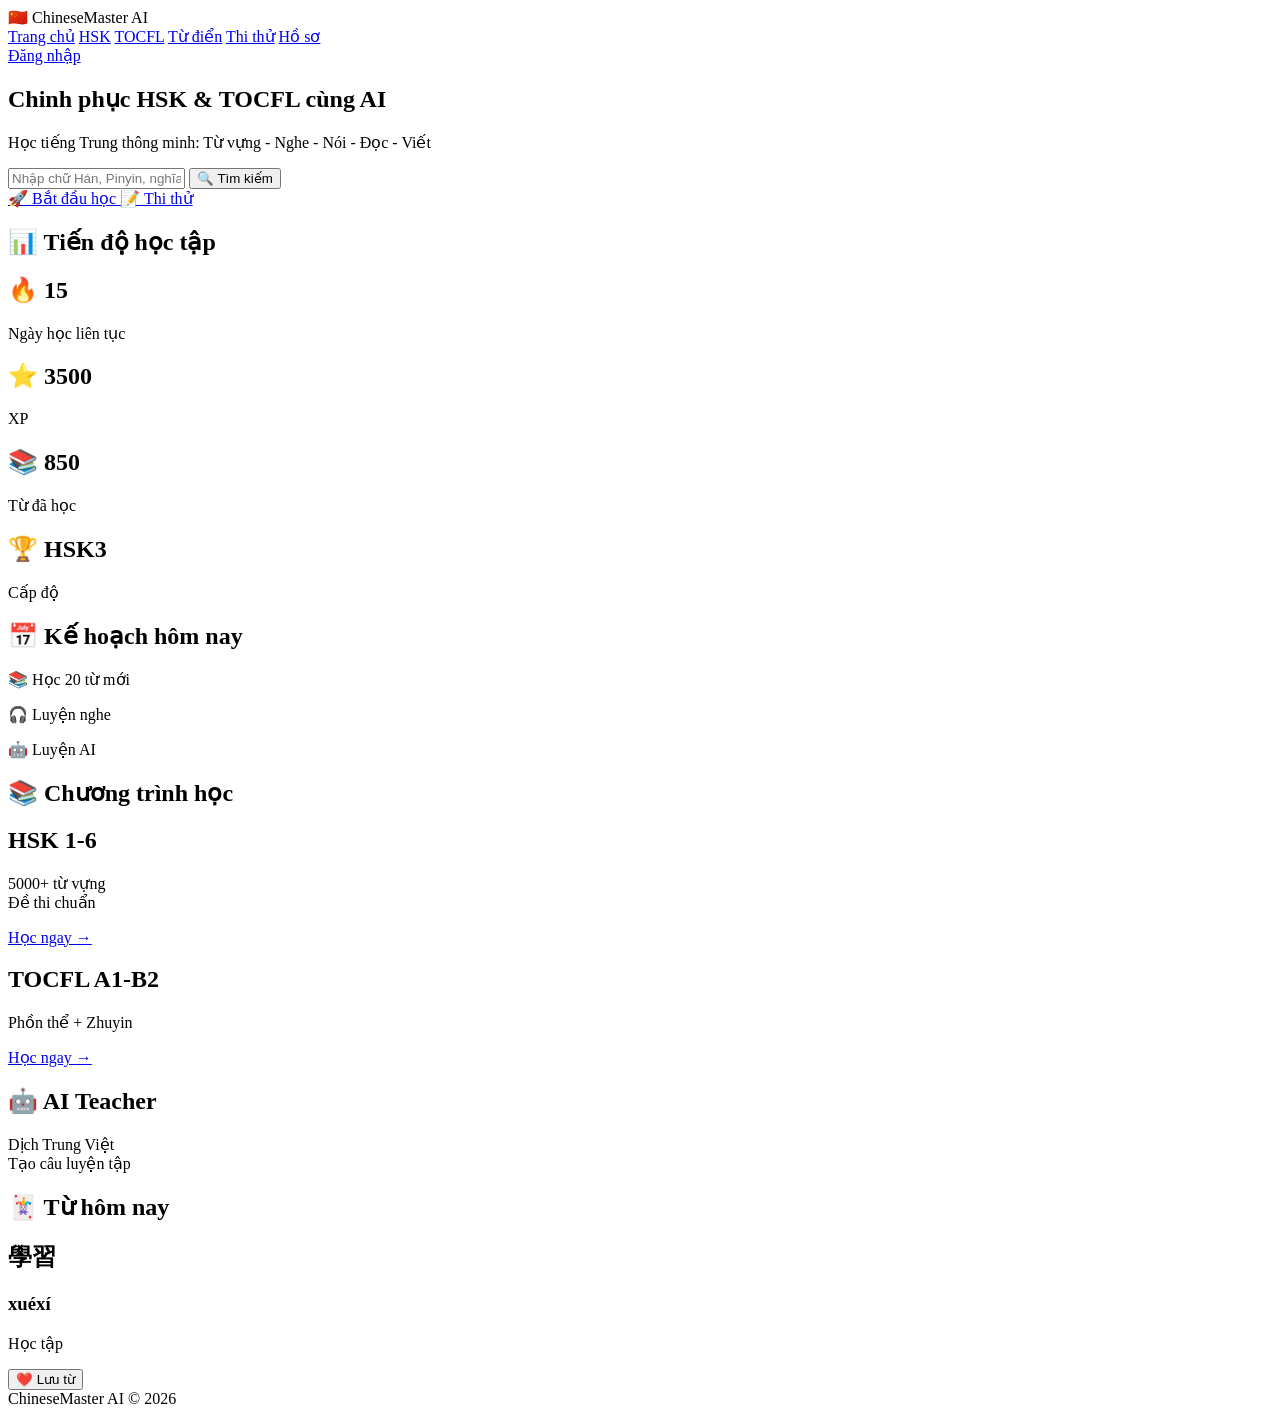
==== index.html @ 05ad72da "Create index.html" ====
<!DOCTYPE html>
<html lang="vi">

<head>

<meta charset="UTF-8">
<meta name="viewport" content="width=device-width, initial-scale=1.0">

<title>ChineseMaster AI</title>

<link rel="stylesheet" href="css/style.css">

<link rel="stylesheet"
href="https://cdnjs.cloudflare.com/ajax/libs/font-awesome/6.4.0/css/all.min.css">

</head>


<body>


<nav class="navbar">

<div class="logo">
🇨🇳 ChineseMaster AI
</div>


<div class="menu">

<a href="index.html">Trang chủ</a>
<a href="hsk.html">HSK</a>
<a href="tocfl.html">TOCFL</a>
<a href="dictionary.html">Từ điển</a>
<a href="exam.html">Thi thử</a>
<a href="profile.html">Hồ sơ</a>

</div>


<a class="login"
href="login.html">

Đăng nhập

</a>


</nav>





<section class="hero">


<h1>
Chinh phục HSK & TOCFL cùng AI
</h1>


<p>
Học tiếng Trung thông minh:
Từ vựng - Nghe - Nói - Đọc - Viết
</p>



<div class="search">

<input
placeholder="Nhập chữ Hán, Pinyin, nghĩa tiếng Việt">


<button>
🔍 Tìm kiếm
</button>


</div>



<div class="buttons">

<a href="hsk.html">
🚀 Bắt đầu học
</a>


<a href="exam.html">
📝 Thi thử
</a>


</div>


</section>







<section class="container">


<h2>
📊 Tiến độ học tập
</h2>



<div class="cards">


<div class="card">

<h1>
🔥 15
</h1>

<p>
Ngày học liên tục
</p>

</div>



<div class="card">

<h1>
⭐ 3500
</h1>

<p>
XP
</p>

</div>



<div class="card">

<h1>
📚 850
</h1>

<p>
Từ đã học
</p>

</div>



<div class="card">

<h1>
🏆 HSK3
</h1>

<p>
Cấp độ
</p>

</div>


</div>







<h2>
📅 Kế hoạch hôm nay
</h2>


<div class="plan">


<p>
📚 Học 20 từ mới
</p>

<div class="progress">
<span style="width:80%"></span>
</div>



<p>
🎧 Luyện nghe
</p>

<div class="progress">
<span style="width:60%"></span>
</div>



<p>
🤖 Luyện AI
</p>

<div class="progress">
<span style="width:40%"></span>
</div>


</div>







<h2>
📚 Chương trình học
</h2>


<div class="courses">


<div class="course">

<h2>
HSK 1-6
</h2>

<p>
5000+ từ vựng
<br>
Đề thi chuẩn
</p>

<a href="hsk.html">
Học ngay →
</a>

</div>




<div class="course">

<h2>
TOCFL A1-B2
</h2>

<p>
Phồn thể + Zhuyin
</p>

<a href="tocfl.html">
Học ngay →
</a>

</div>




<div class="course">

<h2>
🤖 AI Teacher
</h2>

<p>
Dịch Trung Việt
<br>
Tạo câu luyện tập
</p>


</div>


</div>







<div class="flashcard">


<h2>
🃏 Từ hôm nay
</h2>


<h1>
學習
</h1>


<h3>
xuéxí
</h3>


<p>
Học tập
</p>


<button>
❤️ Lưu từ
</button>


</div>



</section>





<footer>

ChineseMaster AI © 2026

</footer>



<script src="js/app.js"></script>


</body>

</html>
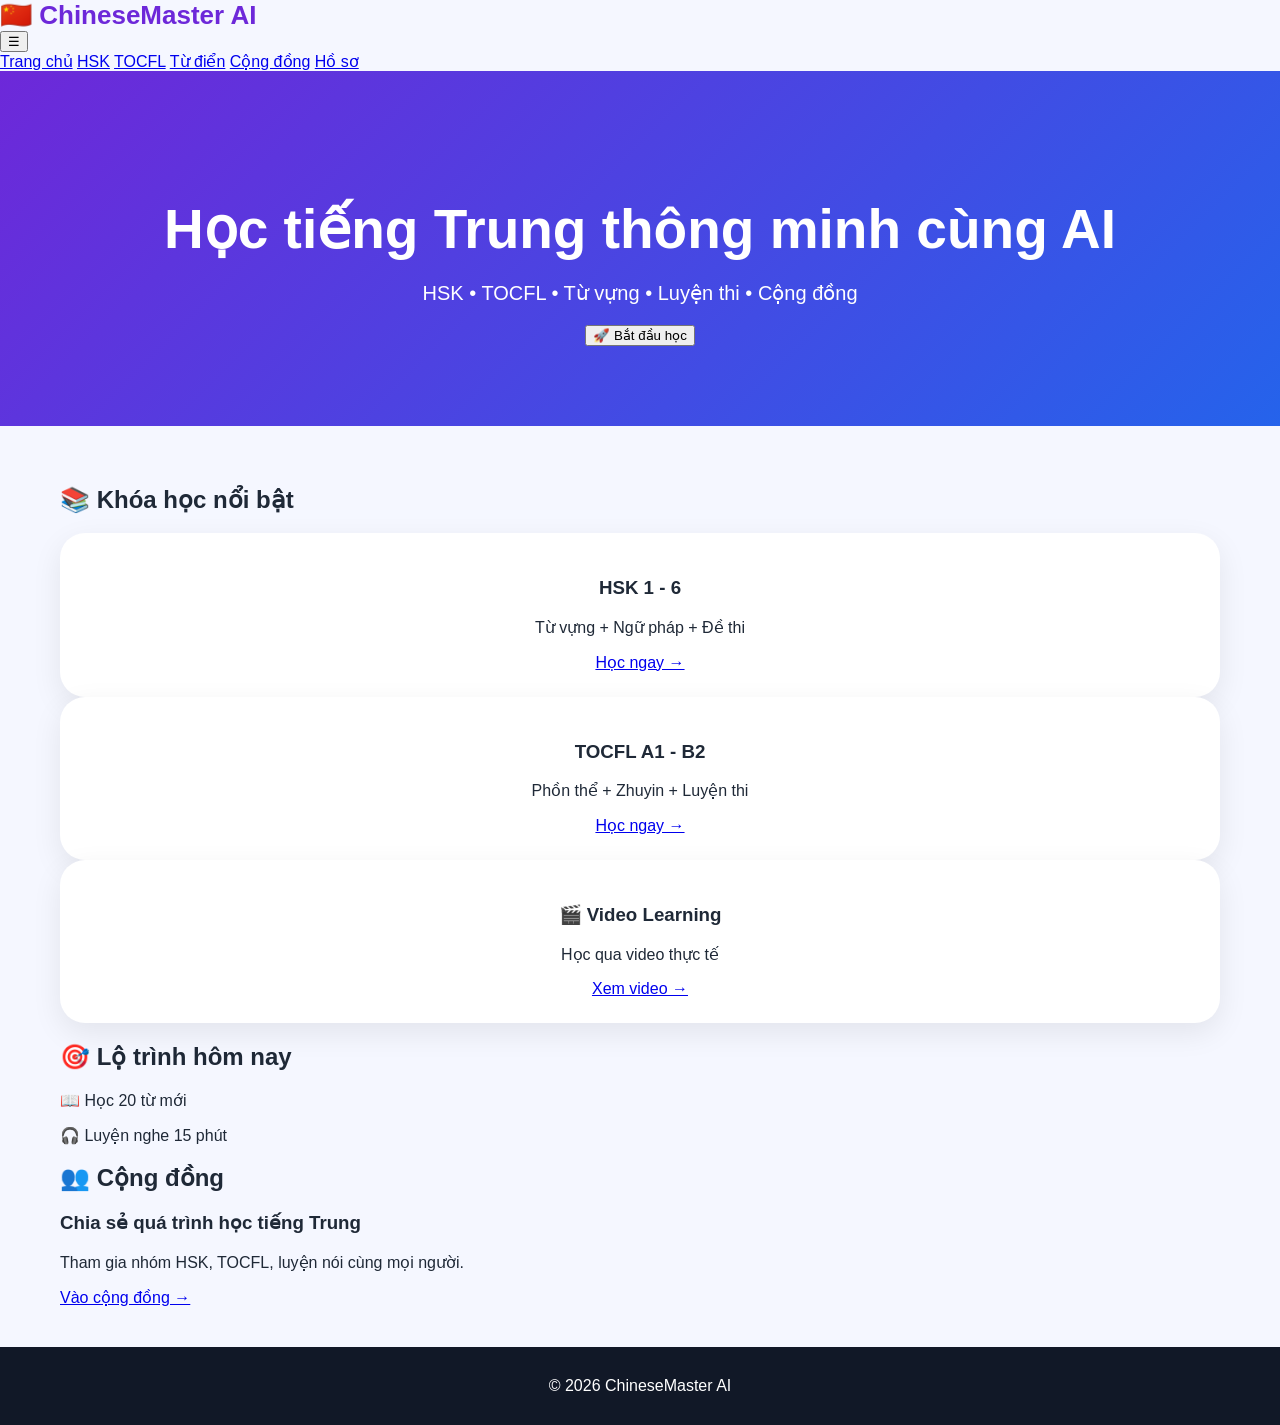
==== commit f75416de: "Update index.html" ====
--- a/index.html
+++ b/index.html
@@ -10,45 +10,44 @@
 
 <link rel="stylesheet" href="css/style.css">
 
-<link rel="stylesheet"
-href="https://cdnjs.cloudflare.com/ajax/libs/font-awesome/6.4.0/css/all.min.css">
-
 </head>
 
 
 <body>
 
 
-<nav class="navbar">
+<header class="header">
 
 <div class="logo">
 🇨🇳 ChineseMaster AI
 </div>
 
 
-<div class="menu">
+<button class="menu-btn">
+☰
+</button>
+
+
+<nav>
 
 <a href="index.html">Trang chủ</a>
+
 <a href="hsk.html">HSK</a>
+
 <a href="tocfl.html">TOCFL</a>
+
 <a href="dictionary.html">Từ điển</a>
-<a href="exam.html">Thi thử</a>
+
+<a href="community.html">Cộng đồng</a>
+
 <a href="profile.html">Hồ sơ</a>
 
-</div>
-
-
-<a class="login"
-href="login.html">
-
-Đăng nhập
-
-</a>
-
-
 </nav>
 
 
+</header>
+
+
 
 
 
@@ -56,47 +55,20 @@
 
 
 <h1>
-Chinh phục HSK & TOCFL cùng AI
+Học tiếng Trung thông minh cùng AI
 </h1>
 
 
 <p>
-Học tiếng Trung thông minh:
-Từ vựng - Nghe - Nói - Đọc - Viết
-</p>
-
-
-
-<div class="search">
-
-<input
-placeholder="Nhập chữ Hán, Pinyin, nghĩa tiếng Việt">
+HSK • TOCFL • Từ vựng • Luyện thi • Cộng đồng
+</p>
 
 
 <button>
-🔍 Tìm kiếm
+🚀 Bắt đầu học
 </button>
 
 
-</div>
-
-
-
-<div class="buttons">
-
-<a href="hsk.html">
-🚀 Bắt đầu học
-</a>
-
-
-<a href="exam.html">
-📝 Thi thử
-</a>
-
-
-</div>
-
-
 </section>
 
 
@@ -104,145 +76,26 @@
 
 
 
-
 <section class="container">
 
 
 <h2>
-📊 Tiến độ học tập
+📚 Khóa học nổi bật
 </h2>
 
 
 
-<div class="cards">
+<div class="grid">
 
 
 <div class="card">
 
-<h1>
-🔥 15
-</h1>
-
-<p>
-Ngày học liên tục
-</p>
-
-</div>
-
-
-
-<div class="card">
-
-<h1>
-⭐ 3500
-</h1>
-
-<p>
-XP
-</p>
-
-</div>
-
-
-
-<div class="card">
-
-<h1>
-📚 850
-</h1>
-
-<p>
-Từ đã học
-</p>
-
-</div>
-
-
-
-<div class="card">
-
-<h1>
-🏆 HSK3
-</h1>
-
-<p>
-Cấp độ
-</p>
-
-</div>
-
-
-</div>
-
-
-
-
-
-
-
-<h2>
-📅 Kế hoạch hôm nay
-</h2>
-
-
-<div class="plan">
-
-
-<p>
-📚 Học 20 từ mới
-</p>
-
-<div class="progress">
-<span style="width:80%"></span>
-</div>
-
-
-
-<p>
-🎧 Luyện nghe
-</p>
-
-<div class="progress">
-<span style="width:60%"></span>
-</div>
-
-
-
-<p>
-🤖 Luyện AI
-</p>
-
-<div class="progress">
-<span style="width:40%"></span>
-</div>
-
-
-</div>
-
-
-
-
-
-
-
-<h2>
-📚 Chương trình học
-</h2>
-
-
-<div class="courses">
-
-
-<div class="course">
-
-<h2>
-HSK 1-6
-</h2>
-
-<p>
-5000+ từ vựng
-<br>
-Đề thi chuẩn
+<h3>
+HSK 1 - 6
+</h3>
+
+<p>
+Từ vựng + Ngữ pháp + Đề thi
 </p>
 
 <a href="hsk.html">
@@ -254,14 +107,14 @@
 
 
 
-<div class="course">
-
-<h2>
-TOCFL A1-B2
-</h2>
-
-<p>
-Phồn thể + Zhuyin
+<div class="card">
+
+<h3>
+TOCFL A1 - B2
+</h3>
+
+<p>
+Phồn thể + Zhuyin + Luyện thi
 </p>
 
 <a href="tocfl.html">
@@ -273,59 +126,95 @@
 
 
 
-<div class="course">
+<div class="card">
+
+<h3>
+🎬 Video Learning
+</h3>
+
+<p>
+Học qua video thực tế
+</p>
+
+<a href="#">
+Xem video →
+</a>
+
+</div>
+
+
+</div>
+
+
+
+
+
 
 <h2>
-🤖 AI Teacher
+🎯 Lộ trình hôm nay
 </h2>
 
-<p>
-Dịch Trung Việt
-<br>
-Tạo câu luyện tập
-</p>
-
-
-</div>
-
-
-</div>
-
-
-
-
-
-
-
-<div class="flashcard">
+
+<div class="learning">
+
+
+<p>
+📖 Học 20 từ mới
+</p>
+
+
+<div class="bar">
+<span></span>
+</div>
+
+
+<p>
+🎧 Luyện nghe 15 phút
+</p>
+
+
+<div class="bar">
+
+<span style="width:60%"></span>
+
+</div>
+
+
+</div>
+
+
+
+
+
+
 
 
 <h2>
-🃏 Từ hôm nay
+👥 Cộng đồng
 </h2>
 
 
-<h1>
-學習
-</h1>
-
-
-<h3>
-xuéxí
-</h3>
-
-
-<p>
-Học tập
-</p>
-
-
-<button>
-❤️ Lưu từ
-</button>
-
-
-</div>
+<div class="community-box">
+
+
+<h3>
+Chia sẻ quá trình học tiếng Trung
+</h3>
+
+
+<p>
+Tham gia nhóm HSK, TOCFL, luyện nói cùng mọi người.
+</p>
+
+
+<a href="community.html">
+Vào cộng đồng →
+</a>
+
+
+</div>
+
+
 
 
 
@@ -337,7 +226,7 @@
 
 <footer>
 
-ChineseMaster AI © 2026
+© 2026 ChineseMaster AI
 
 </footer>
 
--- a/css/style.css
+++ b/css/style.css
@@ -0,0 +1,502 @@
+*{
+box-sizing:border-box;
+font-family:"Segoe UI",Arial,sans-serif;
+}
+
+
+body{
+
+margin:0;
+
+background:#f5f7ff;
+
+color:#1f2937;
+
+}
+
+
+
+/* NAVBAR */
+
+.navbar{
+
+display:flex;
+
+justify-content:space-between;
+
+align-items:center;
+
+padding:18px 40px;
+
+background:white;
+
+box-shadow:0 5px 20px rgba(0,0,0,.08);
+
+position:sticky;
+
+top:0;
+
+z-index:10;
+
+}
+
+
+
+.logo{
+
+font-size:26px;
+
+font-weight:900;
+
+color:#6d28d9;
+
+}
+
+
+
+.menu a{
+
+text-decoration:none;
+
+margin:0 12px;
+
+color:#374151;
+
+font-weight:600;
+
+}
+
+
+
+.menu a:hover{
+
+color:#6d28d9;
+
+}
+
+
+
+.login{
+
+background:#6d28d9;
+
+color:white;
+
+padding:12px 25px;
+
+border-radius:25px;
+
+text-decoration:none;
+
+}
+
+
+
+/* HERO */
+
+
+.hero{
+
+background:
+
+linear-gradient(
+135deg,
+#6d28d9,
+#2563eb
+);
+
+padding:80px 20px;
+
+text-align:center;
+
+color:white;
+
+}
+
+
+
+.hero h1{
+
+font-size:55px;
+
+margin-bottom:20px;
+
+}
+
+
+
+.hero p{
+
+font-size:20px;
+
+}
+
+
+
+/* SEARCH */
+
+
+.search{
+
+max-width:700px;
+
+margin:35px auto;
+
+display:flex;
+
+background:white;
+
+padding:8px;
+
+border-radius:30px;
+
+}
+
+
+
+.search input{
+
+flex:1;
+
+border:0;
+
+outline:none;
+
+padding:15px;
+
+font-size:16px;
+
+}
+
+
+
+.search button{
+
+border:0;
+
+background:#fbbf24;
+
+padding:15px 25px;
+
+border-radius:25px;
+
+cursor:pointer;
+
+}
+
+
+
+
+
+.buttons a{
+
+display:inline-block;
+
+margin:10px;
+
+padding:15px 30px;
+
+background:white;
+
+color:#6d28d9;
+
+border-radius:30px;
+
+text-decoration:none;
+
+font-weight:bold;
+
+}
+
+
+
+
+/* CONTENT */
+
+
+.container{
+
+max-width:1200px;
+
+margin:auto;
+
+padding:40px 20px;
+
+}
+
+
+
+.cards{
+
+display:grid;
+
+grid-template-columns:repeat(4,1fr);
+
+gap:20px;
+
+}
+
+
+
+.card{
+
+background:white;
+
+padding:25px;
+
+border-radius:25px;
+
+text-align:center;
+
+box-shadow:0 10px 30px rgba(0,0,0,.08);
+
+}
+
+
+
+.card h1{
+
+font-size:40px;
+
+color:#6d28d9;
+
+}
+
+
+
+
+
+/* PLAN */
+
+
+.plan{
+
+background:white;
+
+padding:30px;
+
+border-radius:30px;
+
+}
+
+
+
+.progress{
+
+height:12px;
+
+background:#ddd;
+
+border-radius:20px;
+
+margin-bottom:20px;
+
+}
+
+
+
+.progress span{
+
+display:block;
+
+height:100%;
+
+background:#6d28d9;
+
+border-radius:20px;
+
+}
+
+
+
+
+
+/* COURSES */
+
+
+.courses{
+
+display:grid;
+
+grid-template-columns:repeat(3,1fr);
+
+gap:25px;
+
+}
+
+
+
+.course{
+
+background:
+
+linear-gradient(
+135deg,
+#7c3aed,
+#2563eb
+);
+
+color:white;
+
+padding:30px;
+
+border-radius:30px;
+
+}
+
+
+
+.course a{
+
+color:white;
+
+font-weight:bold;
+
+}
+
+
+
+
+
+/* FLASHCARD */
+
+
+.flashcard{
+
+margin-top:40px;
+
+background:white;
+
+padding:40px;
+
+text-align:center;
+
+border-radius:35px;
+
+box-shadow:0 10px 30px rgba(0,0,0,.1);
+
+}
+
+
+
+.flashcard h1{
+
+font-size:90px;
+
+color:#6d28d9;
+
+}
+
+
+
+.flashcard button{
+
+background:#ec4899;
+
+color:white;
+
+border:0;
+
+padding:15px 30px;
+
+border-radius:30px;
+
+}
+
+
+
+
+
+footer{
+
+text-align:center;
+
+padding:30px;
+
+background:#111827;
+
+color:white;
+
+}
+
+
+
+
+
+/* MOBILE */
+
+
+@media(max-width:900px){
+
+
+.navbar{
+
+flex-direction:column;
+
+gap:15px;
+
+}
+
+
+
+.menu{
+
+display:none;
+
+}
+
+
+
+.cards{
+
+grid-template-columns:1fr 1fr;
+
+}
+
+
+
+.courses{
+
+grid-template-columns:1fr;
+
+}
+
+
+
+.hero h1{
+
+font-size:35px;
+
+}
+
+
+}
+
+
+@media(max-width:500px){
+
+
+.cards{
+
+grid-template-columns:1fr;
+
+}
+
+
+
+.search{
+
+flex-direction:column;
+
+}
+
+
+
+.search button{
+
+margin-top:10px;
+
+}
+
+
+}
